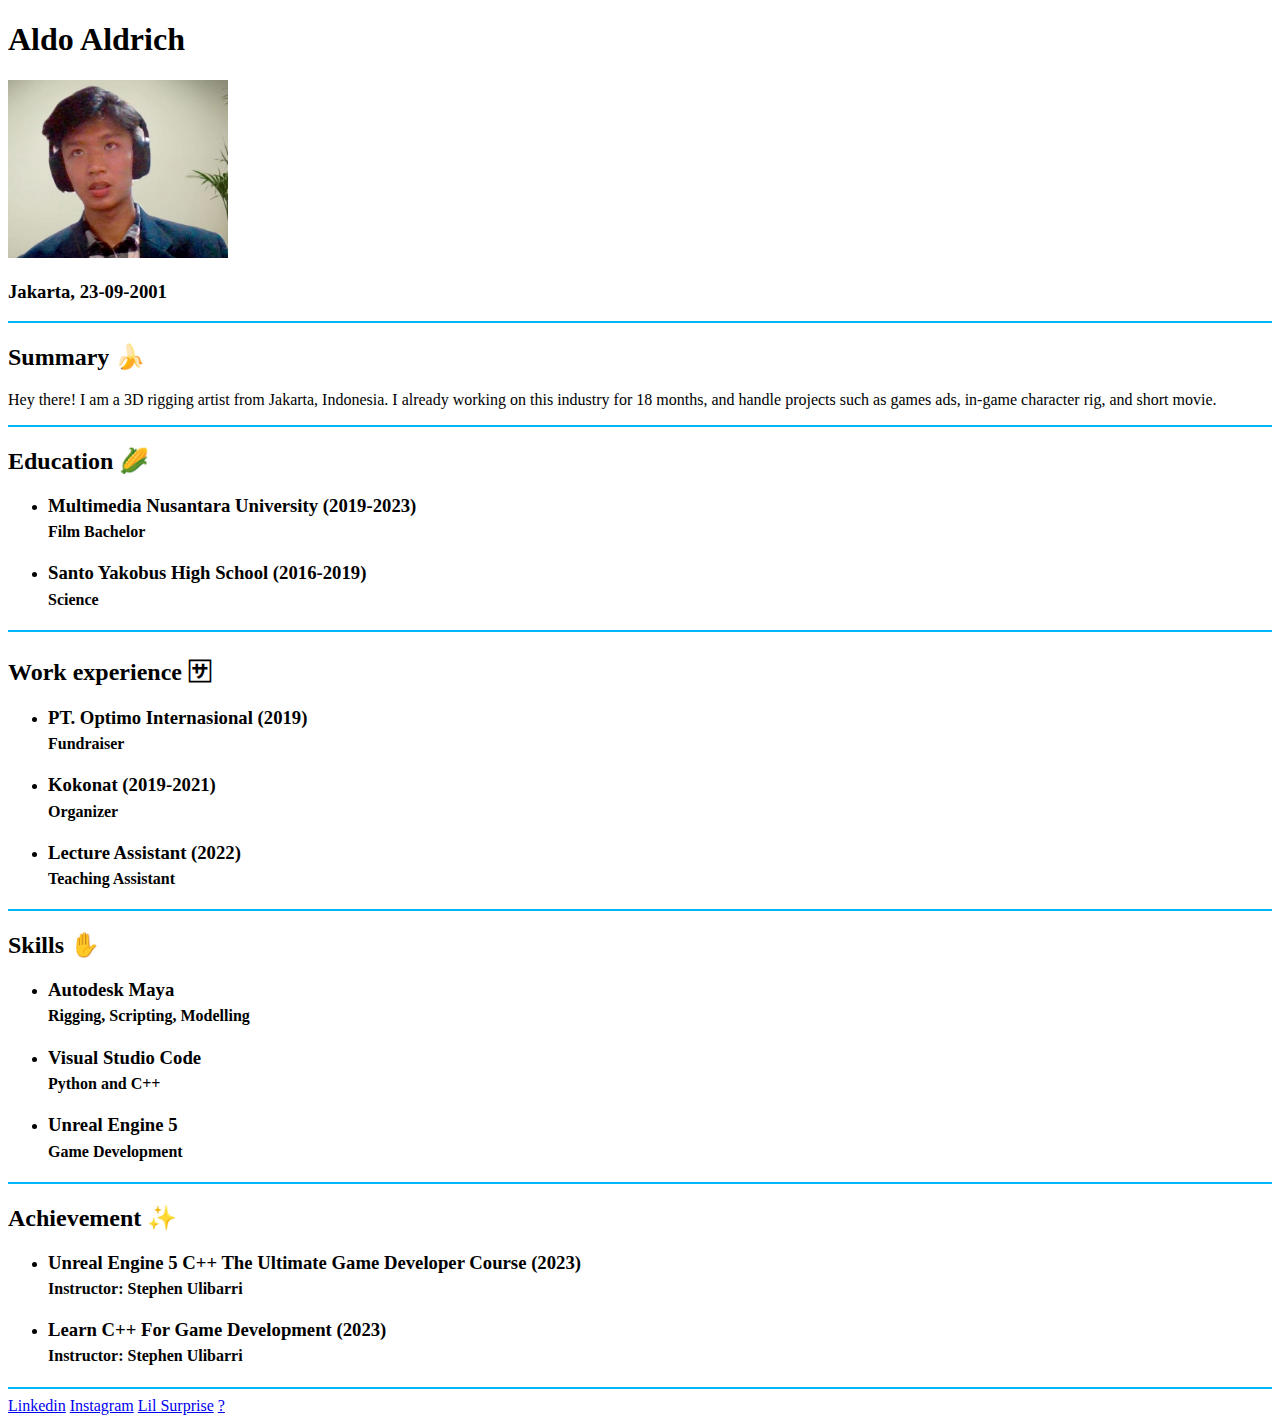
==== index.html @ 3861f039 "Add files via upload" ====
<!DOCTYPE html>
<html lang="en">
<head>
    <meta charset="UTF-8">
    <title>My Resume</title>
</head>
<body>
    <h1>Aldo Aldrich</h1>
    <img src="./Resources/Image/Before Sidang.JPG" height="178">
    <h3>Jakarta, 23-09-2001</h3>
    <hr color=#00b6fa>
    <h2>Summary &#127820</h2>
    <p>
        Hey there! I am a 3D rigging artist from Jakarta, Indonesia. I already working
        on this industry for 18 months, and handle projects such as games ads, in-game character rig, and short movie.
    </p>
    <hr color=#00b6fa>
    <h2>Education &#127805</h2>
    <ul>
        <li>
            <h3 style="margin-bottom:-15px;">Multimedia Nusantara University (2019-2023)</h3>
            <h4>Film Bachelor</h4>
        </li>
        <li>
            <h3 style="margin-bottom:-15px;">Santo Yakobus High School (2016-2019)</h3>
            <h4>Science</h4>
        </li>
    </ul>
    <hr color=#00b6fa>
    <h2>Work experience &#127490</h2>
    <ul>
        <li>
            <h3 style="margin-bottom:-15px;">PT. Optimo Internasional (2019)</h3>
            <h4>Fundraiser</h4>
        </li>
        <li>
            <h3 style="margin-bottom:-15px;">Kokonat (2019-2021)</h3>
            <h4>Organizer</h4>
        </li>
        <li>
            <h3 style="margin-bottom:-15px;">Lecture Assistant (2022)</h3>
            <h4>Teaching Assistant</h4>
        </li>
    </ul>
    <hr color=#00b6fa>
    <h2>Skills &#9995</h2>
    <ul>
        <li>
            <h3 style="margin-bottom:-15px;">Autodesk Maya </h3>
            <h4>Rigging, Scripting, Modelling</h4>
        </li>
        <li>
            <h3 style="margin-bottom:-15px;">Visual Studio Code</h3>
            <h4>Python and C++</h4>
        </li>
        <li>
            <h3 style="margin-bottom:-15px;">Unreal Engine 5</h3>
            <h4>Game Development</h4>
        </li>
    </ul>
    <hr color=#00b6fa>
    <h2>Achievement &#10024</h2>
    <ul>
        <li>
            <h3 style="margin-bottom:-15px;">Unreal Engine 5 C++ The Ultimate Game Developer Course (2023)</h3>
            <h4>Instructor: Stephen Ulibarri</h4>
        </li>
        <li>
            <h3 style="margin-bottom:-15px;">Learn C++ For Game Development (2023)</h3>
            <h4>Instructor: Stephen Ulibarri</h4>
        </li>
    </ul>
    <hr color=#00b6fa>
    <a href="https://www.linkedin.com/in/aldo-aldrich-962975220/">Linkedin</a>
    <a href="https://www.instagram.com/atxadaa/">Instagram</a>
    <a href="https://www.youtube.com/watch?v=_7KFoF2_ffY&pp=ygUPYmxpbmsgbGlrZSB0aGlz">Lil Surprise</a>
    <a href="./fun.html">?</a>
</body>
</html>
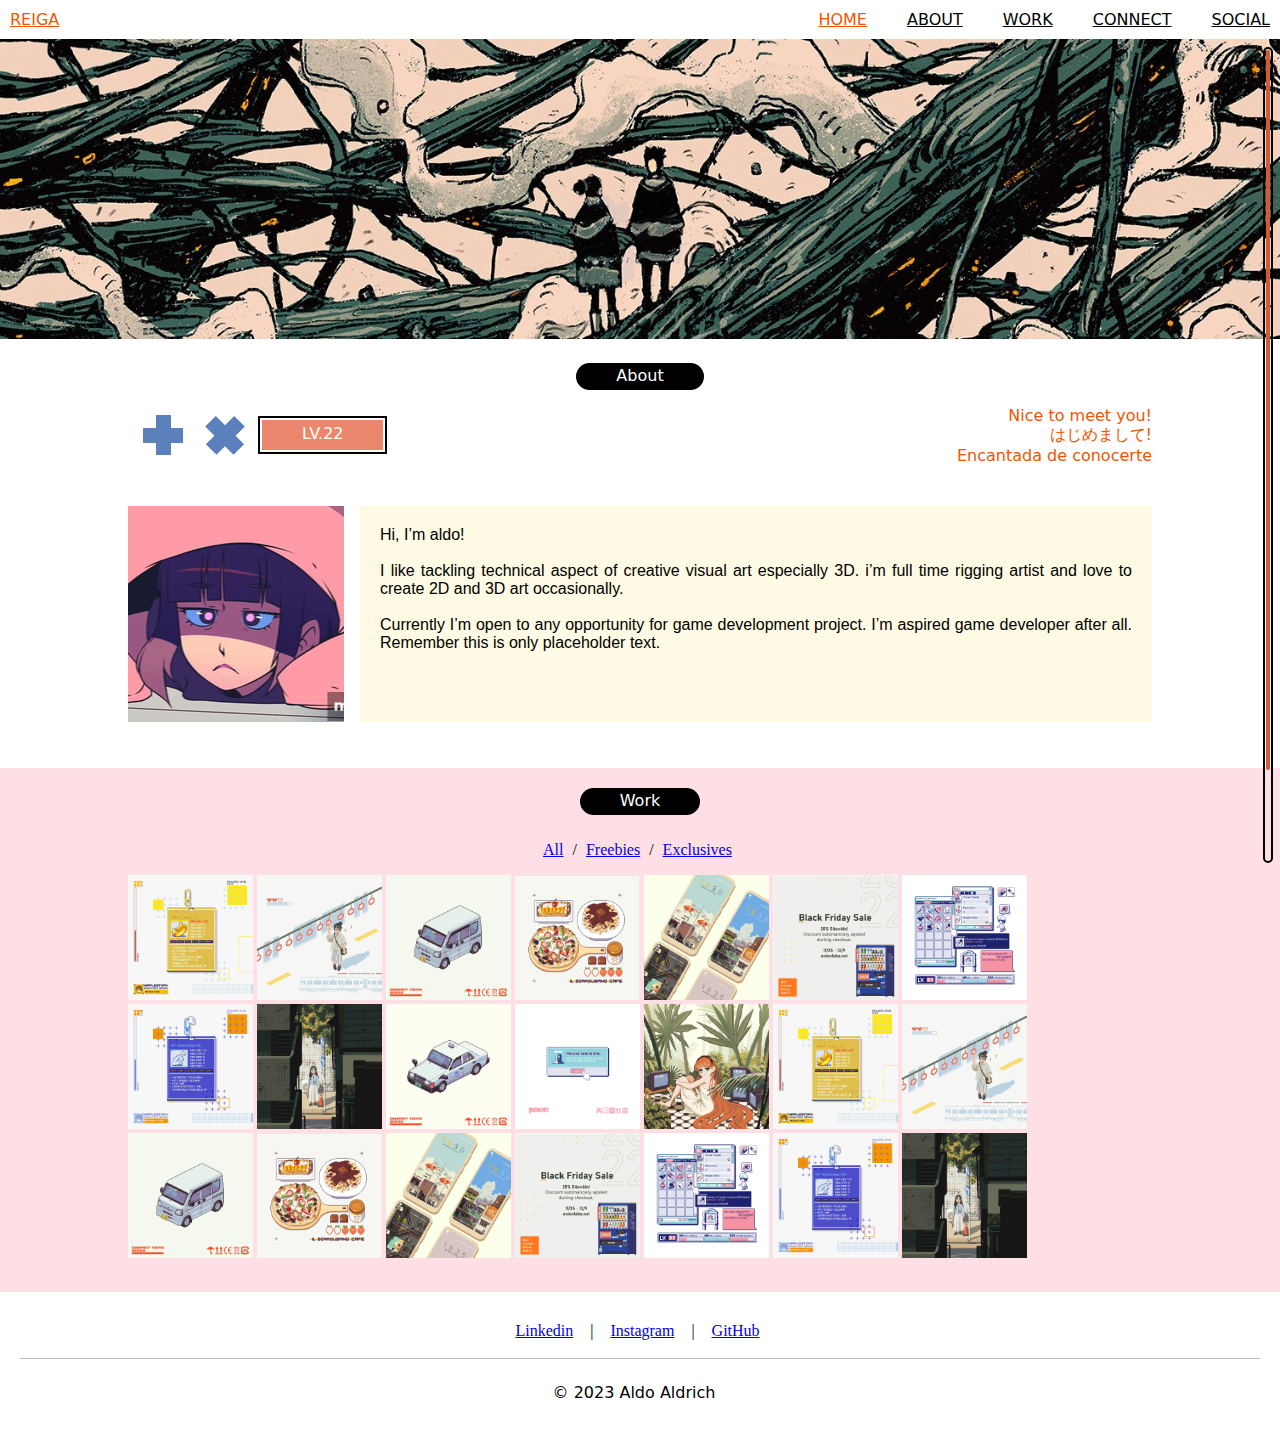
==== commit 6f943356: "Add files via upload" ====
--- a/index.html
+++ b/index.html
@@ -2,78 +2,128 @@
 <html lang="en">
 <head>
     <meta charset="UTF-8">
-    <title>My Resume</title>
+    <meta name="viewport" content="width=device-width, initial-scale=1.0">
+    <title>Reiga Production</title>
+    <link href="./style.css" rel="stylesheet">
 </head>
-<body>
-    <h1>Aldo Aldrich</h1>
-    <img src="./Resources/Image/Before Sidang.JPG" height="178">
-    <h3>Jakarta, 23-09-2001</h3>
-    <hr color=#00b6fa>
-    <h2>Summary &#127820</h2>
-    <p>
-        Hey there! I am a 3D rigging artist from Jakarta, Indonesia. I already working
-        on this industry for 18 months, and handle projects such as games ads, in-game character rig, and short movie.
-    </p>
-    <hr color=#00b6fa>
-    <h2>Education &#127805</h2>
-    <ul>
-        <li>
-            <h3 style="margin-bottom:-15px;">Multimedia Nusantara University (2019-2023)</h3>
-            <h4>Film Bachelor</h4>
-        </li>
-        <li>
-            <h3 style="margin-bottom:-15px;">Santo Yakobus High School (2016-2019)</h3>
-            <h4>Science</h4>
-        </li>
-    </ul>
-    <hr color=#00b6fa>
-    <h2>Work experience &#127490</h2>
-    <ul>
-        <li>
-            <h3 style="margin-bottom:-15px;">PT. Optimo Internasional (2019)</h3>
-            <h4>Fundraiser</h4>
-        </li>
-        <li>
-            <h3 style="margin-bottom:-15px;">Kokonat (2019-2021)</h3>
-            <h4>Organizer</h4>
-        </li>
-        <li>
-            <h3 style="margin-bottom:-15px;">Lecture Assistant (2022)</h3>
-            <h4>Teaching Assistant</h4>
-        </li>
-    </ul>
-    <hr color=#00b6fa>
-    <h2>Skills &#9995</h2>
-    <ul>
-        <li>
-            <h3 style="margin-bottom:-15px;">Autodesk Maya </h3>
-            <h4>Rigging, Scripting, Modelling</h4>
-        </li>
-        <li>
-            <h3 style="margin-bottom:-15px;">Visual Studio Code</h3>
-            <h4>Python and C++</h4>
-        </li>
-        <li>
-            <h3 style="margin-bottom:-15px;">Unreal Engine 5</h3>
-            <h4>Game Development</h4>
-        </li>
-    </ul>
-    <hr color=#00b6fa>
-    <h2>Achievement &#10024</h2>
-    <ul>
-        <li>
-            <h3 style="margin-bottom:-15px;">Unreal Engine 5 C++ The Ultimate Game Developer Course (2023)</h3>
-            <h4>Instructor: Stephen Ulibarri</h4>
-        </li>
-        <li>
-            <h3 style="margin-bottom:-15px;">Learn C++ For Game Development (2023)</h3>
-            <h4>Instructor: Stephen Ulibarri</h4>
-        </li>
-    </ul>
-    <hr color=#00b6fa>
-    <a href="https://www.linkedin.com/in/aldo-aldrich-962975220/">Linkedin</a>
-    <a href="https://www.instagram.com/atxadaa/">Instagram</a>
-    <a href="https://www.youtube.com/watch?v=_7KFoF2_ffY&pp=ygUPYmxpbmsgbGlrZSB0aGlz">Lil Surprise</a>
-    <a href="./fun.html">?</a>
+
+<body class="zero-margin">
+
+    <!-- XP scroll -->
+    <div class="xp-bar"></div>
+    <div class="xp-point"></div>
+
+    <!-- header section -->
+    <section class="px-20-margin-btm">
+        <div class="grid-container">
+            <div class="flex-justify-content-spcbetween white-trans-bg">
+                <a href="#" class="orange-text staatliches">REIGA</a>
+            </div>
+            <div class="flex-justify-content-flexend white-trans-bg">
+                <a href="#" class="orange-text staatliches">HOME</a>
+                <a href="https://www.youtube.com/watch?v=JaEUPbyzK7A&pp=ygUQbTJ1IG1hZ25vbGlhIHZpcA%3D%3D" class="black-text staatliches">ABOUT</a>
+                <a href="#" class="black-text staatliches">WORK</a>
+                <a href="#" class="black-text staatliches">CONNECT</a>
+                <a href="#" class="black-text staatliches">SOCIAL</a>
+            </div>
+        </div>
+        <img src="./resources/akatsuki.jpg" alt="header background" class="header-img" width="100%" height="200px">
+    </section>
+    
+
+    <!-- about me section -->
+    <section class="px-20-margin-btm">
+        <div class="flex-row-dir-center">
+            <a class="section-title">About</a>
+            <div class="flex-justify-content-spcbetween ">
+                <div class="flex-container"> 
+                    <div class="plus"></div>
+                    <div class="cross"></div>
+                    <div class="orange-line-shp staatliches">LV.22</div>
+                </div>
+                <div class="flex-row-dir">
+                    <p class="orange-text staatliches zero-margin text-align-right">Nice to meet you!</p>
+                    <p class="orange-text staatliches zero-margin text-align-right">はじめまして!</p>
+                    <p class="orange-text staatliches zero-margin text-align-right">Encantada de conocerte</p>
+                </div>
+            </div>
+            <div class="flex-justify-content-spcbetween">
+                <img src="./resources/snail_blanket.png" alt="girl under blanket">
+       
+                    <p class="about-me-section">
+                    Hi, I’m aldo!<br><br>
+                    I like tackling technical aspect of creative visual art especially 3D. i’m full time rigging artist and love to create 2D and 3D art occasionally.<br><br>
+                    Currently I’m open to any opportunity for game development project. I’m aspired game developer after all. Remember this is only placeholder text.
+                </p>
+
+            </div>
+        </div>
+    </section>   
+
+    <!-- work section -->
+    <section class="porto-section">
+        <div class="flex-row-dir-center">
+            <a class="section-title px-10-margin-btm px-20-margin-top">Work</a>
+            <ul class="no-dot zero-pad">
+                <li class="hr-list">
+                    <a href="#" >All</a>
+                </li>
+                <li class="hr-list">/</li>
+                <li class="hr-list">
+                    <a href="#">Freebies</a>
+                </li>
+                <li class="hr-list">/</li>
+                <li class="hr-list">
+                    <a href="#">Exclusives</a>
+                </li>
+            </ul>
+            <div class="porto-grid">
+                <img src="./resources/yellow_tag.jfif" width="125px">
+                <img src="./resources/girl_train.jfif" width="125px">
+                <img src="./resources/mini_van.jfif" width="125px">
+                <img src="./resources/delicacy.jfif" width="125px">
+                <img src="./resources/android_lineup.jfif" width="125px">
+                <img src="./resources/vending machine.jfif" width="125px">
+                <img src="./resources/pixel_storage.jfif" width="125px">
+                <img src="./resources/blue_tag.jfif" width="125px">
+                <img src="./resources/girl_road.jfif" width="125px">
+                <img src="./resources/taxi.jfif" width="125px">
+                <img src="./resources/warning.jfif" width="125px">
+                <img src="./resources/girl_inside_plant.jpg" width="125px">
+                <img src="./resources/yellow_tag.jfif" width="125px">
+                <img src="./resources/girl_train.jfif" width="125px">
+                <img src="./resources/mini_van.jfif" width="125px">
+                <img src="./resources/delicacy.jfif" width="125px">
+                <img src="./resources/android_lineup.jfif" width="125px">
+                <img src="./resources/vending machine.jfif" width="125px">
+                <img src="./resources/pixel_storage.jfif" width="125px">
+                <img src="./resources/blue_tag.jfif" width="125px">
+                <img src="./resources/girl_road.jfif" width="125px">
+            </div>
+        </div>
+    </section>
+    <!-- connect section -->
+    
+    <section class="footer-section">
+        <footer>
+            <div class="flex-container">
+                <li class="hr-list">
+                    <a href="https://www.linkedin.com/in/aldo-aldrich-962975220/" >Linkedin</a>
+                </li>
+                <li class="hr-list">|</li>
+                <li class="hr-list">
+                    <a href="#">Instagram</a>
+                </li>
+                <li class="hr-list">|</li>
+                <li class="hr-list">
+                    <a href="https://github.com/Atxada?tab=repositories">GitHub</a>
+                </li>
+            </div>
+            <hr class="thick-hr">
+            <div class="flex-container zero-pad zero-margin">
+                <p class="staatliches">© 2023 Aldo Aldrich</p>
+            <div>
+        </footer>
+    </section>
 </body>
 </html>--- a/style.css
+++ b/style.css
@@ -0,0 +1,251 @@
+/* ========================================================================================================================================================*/
+/* SPECIFIC ELEMENT */
+.xp-bar{
+    position: fixed;
+    width: 4px;
+    height: 90%;
+    right: 10px;
+    top: 50px;
+    border-radius: 50px;
+    outline-offset: 1px;
+    outline-width: 2.2px;
+    outline-style: solid;
+    outline-color: black;
+}
+
+.xp-point{
+    position: fixed;
+    width: 4px;
+    height: 80%;
+    right: 10px;
+    top: 50px;
+    background-color: #cf5c36;
+    border-radius: 50px;
+}
+
+.section-title{
+    background-color: black;
+    padding-left: 40px;
+    padding-right: 40px;
+    padding-top: 3px;
+    padding-bottom: 5px;
+    border-radius: 25px;
+    color: white;
+    font-family: system-ui, -apple-system, BlinkMacSystemFont, 'Segoe UI', Roboto, Oxygen, Ubuntu, Cantarell, 'Open Sans', 'Helvetica Neue', sans-serif;
+}
+
+.about-me-section{
+    background-color: #fffae3;
+    min-height: 176px;
+    width: 80%;
+    font-family: sans-serif;
+    padding: 20px;
+    text-align: justify;
+}
+
+.porto-section{
+    background-color: rgb(254, 223, 229);
+    margin-bottom: 0px;
+    padding-bottom: 30px;
+}
+
+.porto-grid{
+    display: inline;
+    width: 80%;
+}
+
+.orange-line-shp {
+    background-color:#eb876c;
+    color: white;
+    outline-offset: 2px;
+    outline-width: 2.2px;
+    outline-style: solid;
+    outline-color: black;
+    padding-top: 4px;
+    padding-bottom: 7px;
+    padding-left: 40px;
+    padding-right: 40px;
+}
+
+.header-img{
+    object-fit: cover;
+    height: 300px;
+}
+
+.footer-section {
+    padding: 20px;
+}
+
+/* ========================================================================================================================================================*/
+/* LAYOUT */
+
+.flex-container{
+    display: flex;
+    gap: 0.75rem;
+    padding: 10px;
+    align-items: center;
+    justify-content: center;
+}
+
+.flex-justify-content-spcbetween {
+    display: flex;
+    gap: 1rem;
+    padding: 10px;
+    justify-content: space-between;
+    align-items: center;
+    width: 80%;
+}
+
+.flex-justify-content-flexend {
+    display: flex;   
+    gap: 2.5rem;
+    padding: 10px;
+    justify-content: flex-end;
+    align-items:center;
+}
+
+.flex-row-dir-center{
+    display: flex;
+    flex-direction: column;
+    align-items: center;
+}
+
+.flex-row-dir{
+    display: flex;
+    flex-direction: column;
+}
+
+.grid-container {
+    display: grid;
+    grid-template-columns: 1fr 1fr ;
+}
+
+.inline-flex{
+    display: inline-flex;
+}
+
+.zero-margin{
+    margin: 0;
+}
+
+.zero-pad{
+    padding: 0;
+}
+
+.px-10-margin-btm{
+    margin-bottom: 10px;
+}
+
+.px-20-margin-btm{
+    margin-bottom: 20px;
+}
+
+.px-20-margin-top{
+    margin-top: 20px;
+}
+
+.hr-list {
+    display: inline;
+    margin-right: 5px;
+}
+
+/* ========================================================================================================================================================*/
+/* VISUAL ELEMENT */
+.staatliches {
+    font-family: system-ui, -apple-system, BlinkMacSystemFont, 'Segoe UI', Roboto, Oxygen, Ubuntu, Cantarell, 'Open Sans', 'Helvetica Neue', sans-serif;
+}
+
+.white-trans-bg {
+    background-color: rgba(255,255,255,0.8);
+}
+
+.white-text{
+    color:white;
+}
+
+.orange-text{
+    color: rgb(242, 85, 0);
+}
+
+.black-text{
+    color: black;
+}
+
+.text-align-right{
+    text-align: right;
+}
+
+.no-dot {
+    list-style-type: none;
+}
+
+.plus {
+    width: 50px;
+    height: 50px;
+    background-color: rgba(255,255,255,0);
+    position: relative;
+  }
+  .plus::after {
+    content: " ";
+    position: absolute;
+    display: block;
+    background-color: #5c80bc;
+    height: 15px;
+    margin-top: -7.5px;
+    top: 50%;
+    left: 5px;
+    right: 5px;
+    z-index: 9;
+  }
+  .plus::before {
+    content: " ";
+    position: absolute;
+    display: block;
+    background-color: #5c80bc;
+    width: 15px;
+    margin-left: -7.5px;
+    left: 50%;
+    top: 5px;
+    bottom: 5px;
+    z-index: 9;
+  }
+
+.cross {
+    width: 50px;
+    height: 50px;
+    background-color: rgba(255,255,255,0);
+    position: relative;
+    transform: rotate(45deg);
+  }
+  .cross::after {
+    content: " ";
+    position: absolute;
+    display: block;
+    background-color: #5c80bc;
+    height: 15px;
+    margin-top: -7.5px;
+    top: 50%;
+    left: 5px;
+    right: 5px;
+    z-index: 9;
+  }
+  .cross::before {
+    content: " ";
+    position: absolute;
+    display: block;
+    background-color: #5c80bc;
+    width: 15px;
+    margin-left: -7.5px;
+    left: 50%;
+    top: 5px;
+    bottom: 5px;
+    z-index: 9;
+  }
+
+  .thick-hr {
+    border: none;
+    height: 1px;
+    /* Set the hr color */
+    color: #bebebe;  /* old IE */
+    background-color: #bebebe;  /* Modern Browsers */
+  }